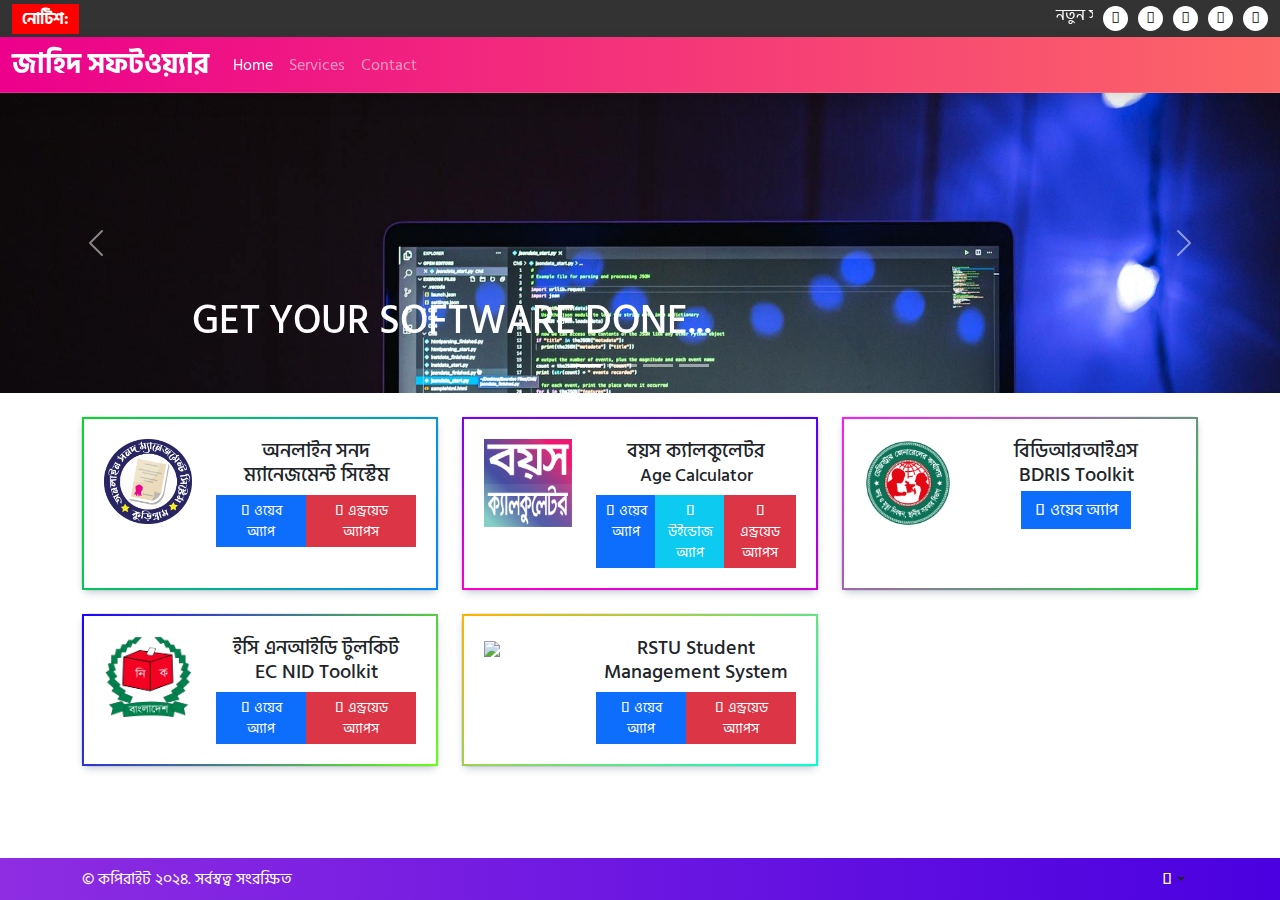
==== index.html @ d502d3f1 "Update index.html" ====
<!DOCTYPE html>
<html lang="en">
<head>
    <meta charset="UTF-8">
    <meta name="viewport" content="width=device-width, initial-scale=1.0">
    <title>জাহিদ সফটওয়্যার</title>
    <link rel="icon" href="assets/js-logo.jpg">
    <link href="https://cdn.jsdelivr.net/npm/bootstrap@5.3.3/dist/css/bootstrap.min.css" rel="stylesheet">
    <link rel="stylesheet" href="https://cdnjs.cloudflare.com/ajax/libs/font-awesome/6.6.0/css/all.min.css"/>
    <link href="https://fonts.googleapis.com/css2?family=Hind+Siliguri:wght@300;400;500;600;700&display=swap" rel="stylesheet">
    <link href="https://fonts.maateen.me/solaiman-lipi/font.css" rel="stylesheet">
    <style>
        body, *{font-family: 'SolaimanLipi', 'Hind Siliguri', Arial, sans-serif !important;}
        body {
            background-color: #ffffff;
            color: #000000;
            transition: background-color 0.3s ease, color 0.3s ease;
        }
        .bn-f1{font-family:Hind Siliguri;}
        .bd-navbar {
            box-shadow: 0 0.5rem 1rem rgba(0, 0, 0, 0.15), inset 0 -1px 0 rgba(255, 255, 255, 0.15);
        }
        
        .card {
            border: 8px solid;
            transition: transform 0.3s ease, box-shadow 0.3s ease;
            padding: 20px;
            display: flex;
            flex-direction: column;
            justify-content: space-between;
            height: 100%;
        }
        .card:hover {
            transform: translateY(-10px);
            background-image: linear-gradient(110deg, #92fe9d 0%, #00c9ff 100%);
            color:#fff;
        }
        :root {
            --card-box-shadow-light: rgba(9, 30, 66, 0.25) 0px 4px 8px -2px, rgba(9, 30, 66, 0.08) 0px 0px 0px 1px;
            --card-box-shadow-dark: rgba(255, 255, 255, 0.767) 0px 3px 6px, rgba(0, 0, 0, 0.23) 0px 3px 6px;
        }
        .card {
            border: 2px solid;
            transition: transform 0.3s ease, box-shadow 0.3s ease;
            padding: 20px;
            box-shadow: var(--card-box-shadow-light);
        }
        .card-1 { border-image: linear-gradient(120deg, #09d729, #0087ff) 1; }
        .card-2 { border-image: linear-gradient(190deg, #4e00ff, #ff00cb) 1; }
        .card-3 { border-image: linear-gradient(320deg, #0be12c, #ff1bfb) 1; }
        .card-4 { border-image: linear-gradient(120deg, #2000ff, #69ff15) 1; }
        .card-5 { border-image: linear-gradient(145deg, #ffb300, #05FFD0) 1; }
        .card-6 { border-image: linear-gradient(195deg, #00ffdb, #b0f) 1; }

        [data-bs-theme="dark"] .card {
            box-shadow: var(--card-box-shadow-dark);
        }

        [data-bs-theme="light"] .card {
            box-shadow: var(--card-box-shadow-light);
        }
        
        [data-bs-theme="light"] body {
            background-color: #ffffff;
            color: #000000;
        }
        [data-bs-theme="dark"] body {
            background-color: #121212;
            color: #ffffff;
        }

        [data-bs-theme="dark"] .navbar-light {
            background-color: #333;
        }

        [data-bs-theme="dark"] .card {
            background-color: #222;
            border-color: #444;
            color: #fff;
        }
        .navbar-toggler,.btn-close, .btn {border-radius: 0;}
        .bg-nav{background: linear-gradient(to right, #ec008c, #fc6767);}
        footer.footer {position: fixed;bottom: 0;width: 100%; background: linear-gradient(to right, #8e2de2, #4a00e0);}
        .footer-content { display: flex; justify-content: space-between; align-items: center; }
        .footer-content .theme-toggle { margin-left: auto; }
        @media screen and (max-width: 767px) {
            .offcanvas-body .nav-link {
                color: #fff !important; 
                background-image: linear-gradient(to top, #007adf 0%, #00ecbc 100%);
                margin: 5px 0;
                padding: 15px;
                transition: background-color 0.3s ease, color 0.3s ease;
                font-size: 18px;
                font-weight: 900;
            }
            .offcanvas-body .nav-link:hover {
                background-image: linear-gradient(to top, #A445B2 0%, #D41872 52%, #FF0066 100%);
                color: #fff;
            }
            .offcanvas.offcanvas-top{height: auto;}
            footer.footer {position: static;}
        }
        .card-body1{padding: 0px;}
        
        @media (max-width: 767.98px) {
            .card {
                text-align: center; 
            }
            .card .img-fluid {
                max-width: 100px;
            }

        }
        .carousel-item {
        height: 300px;
        }
        body::-webkit-scrollbar {
            width: 12px; 
        }

        body::-webkit-scrollbar-thumb {
            background: linear-gradient(145deg, #ff00cb, #0087ff); 
            border: 2px solid #fff; 
        }

        body::-webkit-scrollbar-track {
            background: #f1f1f1;
        }

        body::-webkit-scrollbar-thumb:hover {
            background: linear-gradient(145deg, #ff0099, #0055ff);
        }
        .topbar {
            background-color: #333;
            color: #fff;
            padding: 3px 0;
        }
        .topbar .breaking-news {
            flex-grow: 1;
            display: flex;
            align-items: center;
        }
        .breaking-news .breaking-title {
            background-color: #ff0000;
            color: #fff;
            padding: 3px 10px;
            white-space: nowrap;
        }
        .breaking-news .news-scroll {
            flex-grow: 1;
            overflow: hidden;
        }
        .news-scroll marquee {
            color: #fff;
        }
        .topbar .social-icons {
            list-style: none;
            padding: 0;
            margin: 0;
        }
        .topbar .social-icons li {
            display: inline-block;
            margin-left: 10px;
        }
        .topbar .social-icons li a {
            display: inline-block;
            width: 25px;
            height: 25px;
            line-height: 25px;
            border-radius: 50%;
            background-color: #fff;
            color: #333;
            text-align: center;
            font-size: 15px;
            transition: background-color 0.3s ease, color 0.3s ease;
        }
        .topbar .social-icons li a:hover {
            background-color: #007adf;
            color: #fff;
        }

        @media (max-width: 767.98px) {
            .topbar .social-icons li {
                margin-right: 2px;
            }
        }
    </style>
</head>
<body>

    <!-- Topbar -->
    <div class="topbar">
        <div class="container-fluid d-flex justify-content-between align-items-center">
            <div class="breaking-news ">
                <strong class="breaking-title">নোটিশ:</strong>
                <div class="news-scroll">
                    <marquee behavior="scroll" direction="left" scrollamount="6">
                        নতুন সফটওয়্যার রিলিজ করা হয়েছে। বিস্তারিত জানার জন্য ক্লিক করুন!
                    </marquee>
                </div>
            </div>

            <ul class="social-icons d-flex align-items-center mb-0">
                <li><a href="https://facebook.com" target="_blank"><i class="fab fa-facebook-f"></i></a></li>
                <li><a href="https://twitter.com" target="_blank"><i class="fab fa-twitter"></i></a></li>
                <li><a href="https://instagram.com" target="_blank"><i class="fab fa-instagram"></i></a></li>
                <li><a href="https://linkedin.com" target="_blank"><i class="fab fa-linkedin-in"></i></a></li>
                <li><a href="https://youtube.com" target="_blank"><i class="fab fa-youtube"></i></a></li>
            </ul>
        </div>
    </div>


    <!-- Navbar -->
    <nav class="navbar navbar-expand-lg navbar-light bg-nav bd-navbar sticky-top" data-bs-theme="dark">
        <div class="container-fluid d-flex justify-content-center align-items-center">
            <a class="navbar-brand fw-bold" href="#" style="font-size:1.75rem; line-height: 1;">জাহিদ সফটওয়্যার</a>

            <button class="navbar-toggler d-lg-none position-absolute" style="left: 10px;" type="button" data-bs-toggle="offcanvas" data-bs-target="#offcanvasNavbar" aria-controls="offcanvasNavbar">
                <span class="navbar-toggler-icon"></span>
            </button>

            <div class="collapse navbar-collapse d-lg-flex justify-content-center" id="navbarNav">
                <ul class="navbar-nav me-auto mb-2 mb-lg-0">
                    <li class="nav-item">
                        <a class="nav-link active" aria-current="page" href="#">Home</a>
                    </li>
                    <li class="nav-item">
                        <a class="nav-link" href="#">Services</a>
                    </li>
                    <li class="nav-item">
                        <a class="nav-link" href="#">Contact</a>
                    </li>
                </ul>
            </div>
        </div>
        <div class="offcanvas offcanvas-top d-lg-none" tabindex="-1" id="offcanvasNavbar" aria-labelledby="offcanvasNavbarLabel">
            <div class="offcanvas-header">
                <h5 class="offcanvas-title" id="offcanvasNavbarLabel">জাহিদ সফটওয়্যার</h5>
                <button type="button" class="btn-close" data-bs-dismiss="offcanvas" aria-label="Close"></button>
            </div>
            <div class="offcanvas-body">
                <ul class="navbar-nav justify-content-end flex-grow-1 pe-3">
                    <li class="nav-item">
                        <a class="nav-link active" aria-current="page" href="#">Home</a>
                    </li>
                    <li class="nav-item">
                        <a class="nav-link" href="#">Services</a></li>
                    <li class="nav-item">
                        <a class="nav-link" href="#">Contact</a>
                    </li>
                </ul>
            </div>
                <div class="offcanvas-footer">
                    <div class="d-md-none text-center">
                        <h5 style="background-color: #d50064;color: #fff; padding: 3px;"> &copy; কপিরাইট ২০২৪. সর্বস্বত্ব সংরক্ষিত</h5>
                    </div>
                </div>
        </div>
    </nav>

<div class="my-0">
    <div id="myCarousel" class="carousel slide mb-6" data-bs-ride="carousel">
        <div class="carousel-indicators">
          <button type="button" data-bs-target="#myCarousel" data-bs-slide-to="0" class="active" aria-current="true" aria-label="Slide 1"></button>
          <button type="button" data-bs-target="#myCarousel" data-bs-slide-to="1" aria-label="Slide 2"></button>
          <button type="button" data-bs-target="#myCarousel" data-bs-slide-to="2" aria-label="Slide 3"></button>
          <button type="button" data-bs-target="#myCarousel" data-bs-slide-to="3" aria-label="Slide 3"></button>
        </div>
        <div class="carousel-inner">
          <div class="carousel-item active">
           <img src="assets/slider-1.jpg" class="img-fluid" height="50%">
            <div class="container">
              <div class="carousel-caption text-start">
                <h1> GET YOUR SOFTWARE DONE...</h1>
              </div>
            </div>
          </div>
          <div class="carousel-item">
            <img src="assets/slider-2.jpg" class="img-fluid" width="100%" height="100%" aria-hidden="true">
             <div class="container">
               <div class="carousel-caption text-start">
                 <h1></h1>
               </div>
             </div>
           </div>
           <div class="carousel-item">
            <img src="assets/slider-3.jpg" class="img-fluid" width="100%" height="100%" aria-hidden="true">
             <div class="container">
               <div class="carousel-caption text-start">
                 <h1> </h1>
               </div>
             </div>
           </div>
           <div class="carousel-item">
            <img src="assets/slider-4.jpg" class="img-fluid" width="100%" height="100%" aria-hidden="true">
             <div class="container">
               <div class="carousel-caption text-start">
                 <h1> GET YOUR SOFTWARE DONE...</h1>
               </div>
             </div>
           </div>

        </div>
        <button class="carousel-control-prev" type="button" data-bs-target="#myCarousel" data-bs-slide="prev">
          <span class="carousel-control-prev-icon" aria-hidden="true"></span>
          <span class="visually-hidden">Previous</span>
        </button>
        <button class="carousel-control-next" type="button" data-bs-target="#myCarousel" data-bs-slide="next">
          <span class="carousel-control-next-icon" aria-hidden="true"></span>
          <span class="visually-hidden">Next</span>
        </button>
      </div>

</div>

    <!-- Card Section -->
    <div class="container my-4">
        <div class="row row-cols-1 row-cols-md-2 row-cols-lg-3 g-4">
            <div class="col">
                <div class="card card-1">
                     <div class="row">
                        <div class="col-md-4">
                          <img src="assets/osms-logo.png" class="img-fluid">
                        </div>
                        <div class="col-md-8">
                          <div class="card-body1 m-0 p-0">
                            <h5 class="card-title text-center">অনলাইন সনদ ম্যানেজমেন্ট সিস্টেম</h5>   
                                <div class="btn-group btn-group-sm">
                                    <a href="http://sonod.great-site.net/" class="btn btn-primary"><i class="fa-solid fa-eye"></i> ওয়েব অ্যাপ</a>
                                    <a href="download/osms.apk" class="btn btn-danger"><i class="fa-solid fa-download"></i> এন্ড্রয়েড অ্যাপস</a>
                                </div>
                            </div>
                        </div>
                      </div>
                </div>
            </div>
            <div class="col">
                <div class="card card-2">
                    <div class="row">
                        <div class="col-md-4">
                          <img src="age-calculator/assets/favicon.jpg" class="img-fluid">
                        </div>
                        <div class="col-md-8">
                          <div class="card-body1 mb-0 p-0">
                            <h5 class="card-title text-center">বয়স ক্যালকুলেটর <br><small>Age Calculator</small> </h5> 
                                <div class="btn-group btn-group-sm">
                                    <a href="age-calculator/" class="btn btn-primary"><i class="fa-solid fa-eye"></i> ওয়েব অ্যাপ</a>
                                    <a href="download/age-calculator.zip" class="btn btn-info text-white"><i class="fa-solid fa-download"></i> উইন্ডোজ অ্যাপ</a>
                                    <a href="age-calculator/age-calculator.apk" class="btn btn-danger"><i class="fa-solid fa-download"></i> এন্ড্রয়েড অ্যাপস</a>
                                    
                                 </div>
                            </div>
                        </div>
                      </div>
                </div>
            </div>
            <div class="col">
                <div class="card card-3">
                    <div class="row">
                        <div class="col-md-4">
                          <img src="assets/bdris-logo.png" class="img-fluid">
                        </div>
                        <div class="col-md-8">
                          <div class="card-body1 m-0 p-0">
                            <h5 class="card-title text-center">বিডিআরআইএস <br>BDRIS Toolkit<br>
                                <a href="bdris-toolkit/" class="btn btn-primary mt-1"><i class="fa-solid fa-eye"></i> ওয়েব অ্যাপ</a>
                            </h5>  
                           </div>
                        </div>
                      </div>
                </div>
            </div>
            <div class="col">
                <div class="card card-4">
                    <div class="row">
                        <div class="col-md-4">
                          <img src="assets/ec-logo.png" class="img-fluid">
                        </div>
                        <div class="col-md-8">
                          <div class="card-body1 m-0 p-0">
                            <h5 class="card-title text-center">ইসি এনআইডি টুলকিট<br>EC NID Toolkit</h5>   
                            <div class="btn-group btn-group-sm">
                                <a href="http://jahidcse.great-site.net/ecnid-toolkit/" class="btn btn-primary"><i class="fa-solid fa-eye"></i> ওয়েব অ্যাপ</a>
                                <button class="btn btn-danger" onclick="downloadApp()"><i class="fa-solid fa-download"></i> এন্ড্রয়েড অ্যাপস</button>
                              </div>
                            </div>
                        </div>
                      </div>
                </div>
            </div>
            <div class="col">
                <div class="card card-5">
                    <div class="row">
                        <div class="col-md-4">
                          <img src="https://www.rstu.edu.bd/wp-content/uploads/2021/07/RSTU-Logo-150x150.jpg" class="img-fluid">
                        </div>
                        <div class="col-md-8">
                          <div class="card-body1 m-0 p-0">
                            <h5 class="card-title text-center">RSTU Student Management System</h5>   
                            <div class="btn-group btn-group-sm">
                                <a href="http://jahidcse.great-site.net/rstu/" class="btn btn-primary"><i class="fa-solid fa-eye"></i> ওয়েব অ্যাপ</a>
                                <a href="download/jahidcse.apk" class="btn btn-danger"><i class="fa-solid fa-download"></i> এন্ড্রয়েড অ্যাপস</a>
                              </div>
                            </div>
                        </div>
                      </div>
                </div>
            </div>
    
        </div>
    </div>


    <footer class="footer mt-auto py-1">
        <div class="container">
            <div class="footer-content d-flex justify-content-between align-items-center">
                <span class="text-white">&copy; কপিরাইট ২০২৪. সর্বস্বত্ব সংরক্ষিত</span>
                <div class="theme-toggle">
                    <div class="dropdown">
                        <button class="btn btn-bd-primary py-2 dropdown-toggle d-flex align-items-center" type="button" data-bs-toggle="dropdown" >
                            <i class="fas fa-sun theme-icon-active text-white"></i>
                        </button>
                        <ul class="dropdown-menu dropdown-menu-end shadow">
                            <li><button type="button" class="dropdown-item d-flex align-items-center active" data-bs-theme-value="light"><i class="fas fa-sun me-2"></i> Light</button></li>
                            <li><button type="button" class="dropdown-item d-flex align-items-center" data-bs-theme-value="dark"><i class="fas fa-moon me-2"></i> Dark</button></li>
                            <li><button type="button" class="dropdown-item d-flex align-items-center" data-bs-theme-value="auto"><i class="fas fa-adjust me-2"></i> Auto</button></li>
                        </ul>
                    </div>
                </div>
            </div>
        </div>
    </footer>
    <script>
        function downloadApp() {
            const encodedCode = "MzA5MjIz"; 
            const code = prompt("নিরাপত্তার স্বার্থে সিকিউরিটি কোড ব্যবহার করা হয়েছে.....");
            if (btoa(code) === encodedCode) {
                window.location.href = 'download/ecnid-toolkit.apk';
            } else {
                alert("সিকিউরিটি কোড সঠিক নয় ? আবার চেষ্টা করুণ.....");
            }
        }
    </script>
    <script src="https://cdn.jsdelivr.net/npm/bootstrap@5.3.3/dist/js/bootstrap.bundle.min.js"></script>
    <script>
        const setTheme = (theme) => {
            document.documentElement.setAttribute('data-bs-theme', theme);
            localStorage.setItem('theme', theme);
    
            document.querySelectorAll('.dropdown-item').forEach((item) => {
                item.classList.remove('active');
            });
            document.querySelector(`[data-bs-theme-value="${theme}"]`).classList.add('active');
    
            const themeIcon = document.querySelector('.theme-icon-active');
            if (theme === 'dark') {
                themeIcon.classList.replace('fa-sun', 'fa-moon');
            } else {
                themeIcon.classList.replace('fa-moon', 'fa-sun');
            }
        };
    
        const savedTheme = localStorage.getItem('theme') || 'light';
        setTheme(savedTheme);
    
        document.querySelectorAll('.dropdown-item').forEach((item) => {
            item.addEventListener('click', (event) => {
                setTheme(event.currentTarget.getAttribute('data-bs-theme-value'));
            });
        });
    </script>
    
</body>
</html>
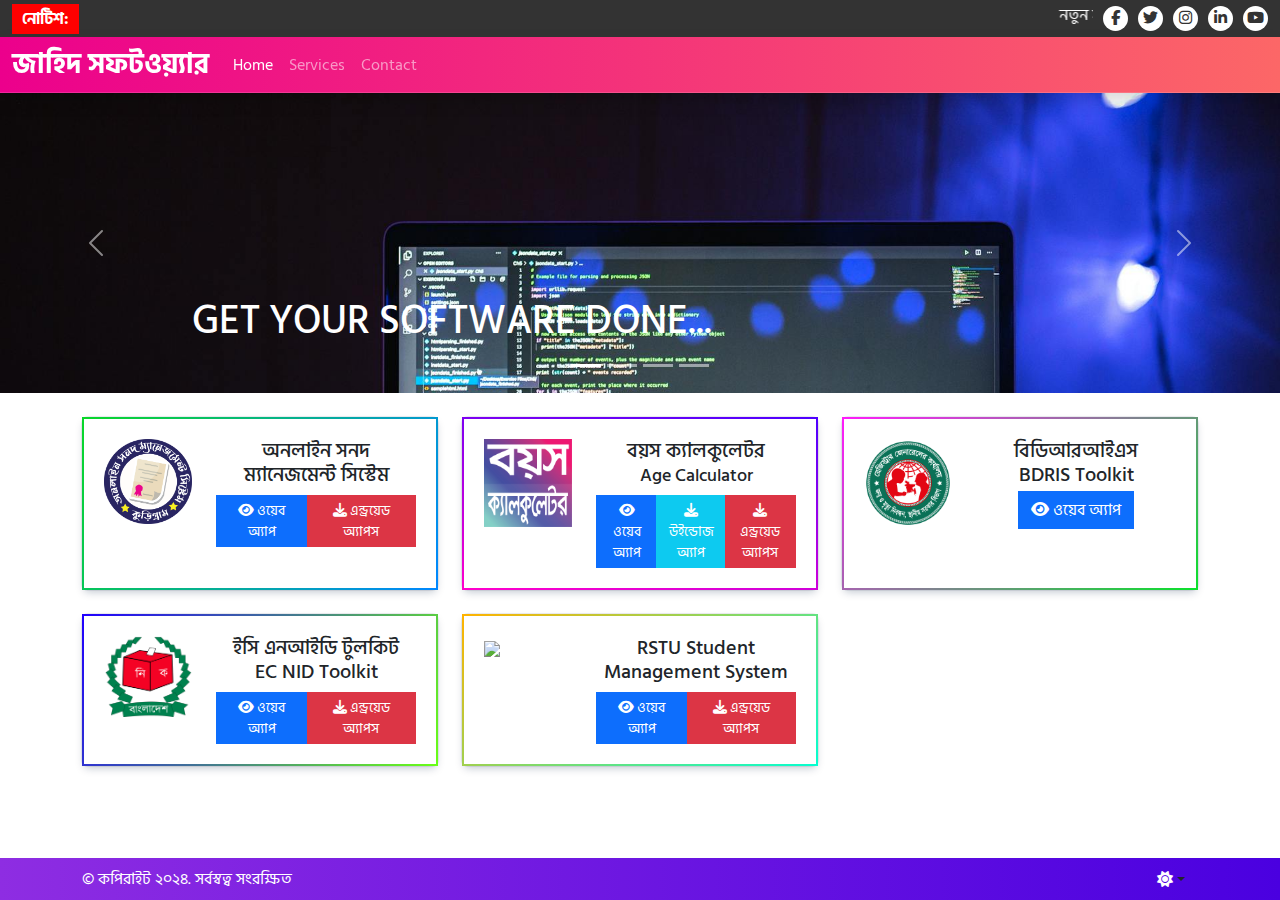
==== commit 5f5166b5: "Update index.html" ====
--- a/index.html
+++ b/index.html
@@ -10,7 +10,7 @@
     <link href="https://fonts.googleapis.com/css2?family=Hind+Siliguri:wght@300;400;500;600;700&display=swap" rel="stylesheet">
     <link href="https://fonts.maateen.me/solaiman-lipi/font.css" rel="stylesheet">
     <style>
-        body, *{font-family: 'SolaimanLipi', 'Hind Siliguri', Arial, sans-serif !important;}
+        body{font-family: 'SolaimanLipi', 'Hind Siliguri', Arial, sans-serif !important;}
         body {
             background-color: #ffffff;
             color: #000000;
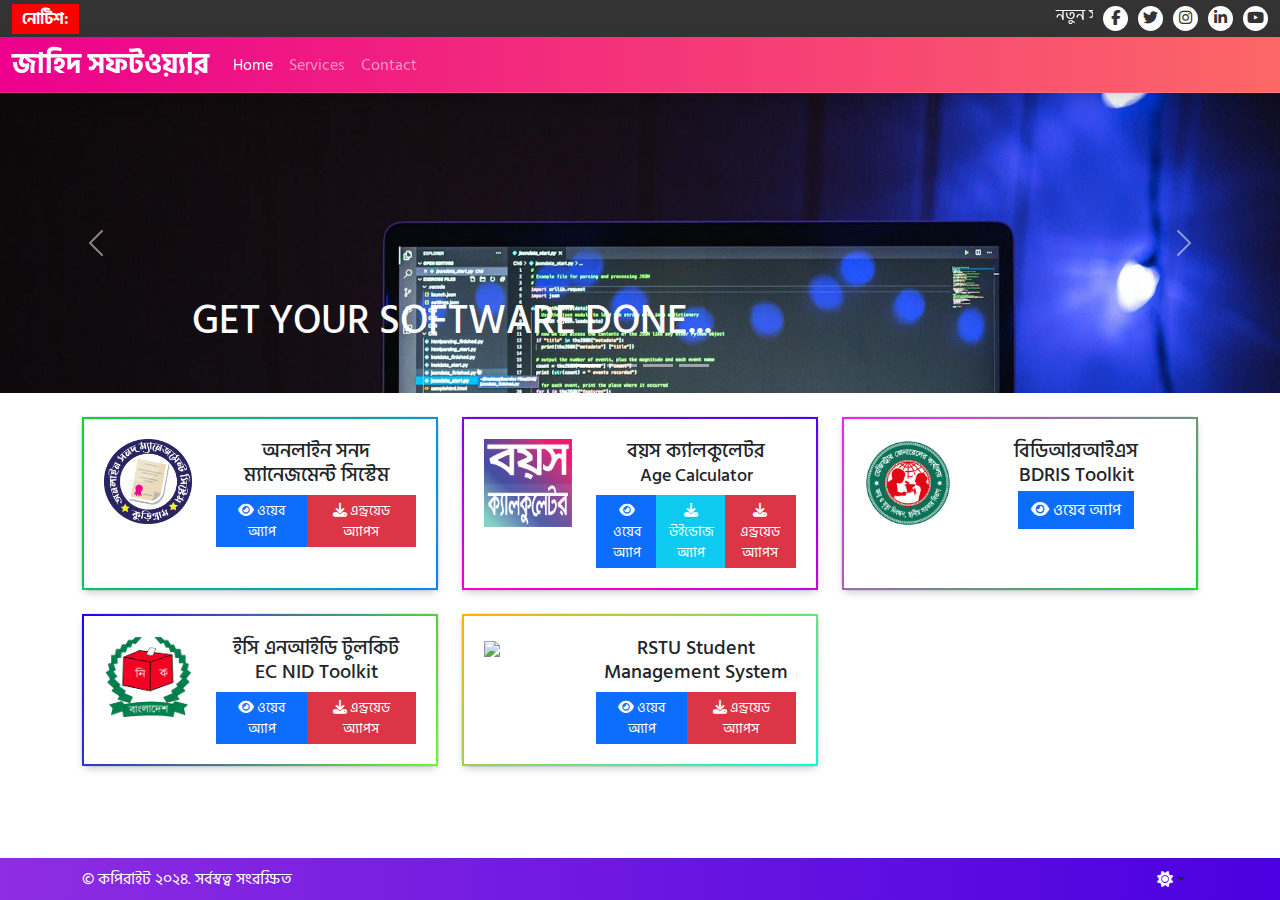
==== commit adf100cc: "Update index.html" ====
--- a/index.html
+++ b/index.html
@@ -189,7 +189,7 @@
 <body>
 
     <!-- Topbar -->
-    <div class="topbar">
+    <div class="topbar sticky-top">
         <div class="container-fluid d-flex justify-content-between align-items-center">
             <div class="breaking-news ">
                 <strong class="breaking-title">নোটিশ:</strong>
@@ -214,7 +214,7 @@
     <!-- Navbar -->
     <nav class="navbar navbar-expand-lg navbar-light bg-nav bd-navbar sticky-top" data-bs-theme="dark">
         <div class="container-fluid d-flex justify-content-center align-items-center">
-            <a class="navbar-brand fw-bold" href="#" style="font-size:1.75rem; line-height: 1;">জাহিদ সফটওয়্যার</a>
+            <a class="navbar-brand fw-bold bn-f1" href="#" style="font-size:1.75rem; line-height: 1;">জাহিদ সফটওয়্যার</a>
 
             <button class="navbar-toggler d-lg-none position-absolute" style="left: 10px;" type="button" data-bs-toggle="offcanvas" data-bs-target="#offcanvasNavbar" aria-controls="offcanvasNavbar">
                 <span class="navbar-toggler-icon"></span>
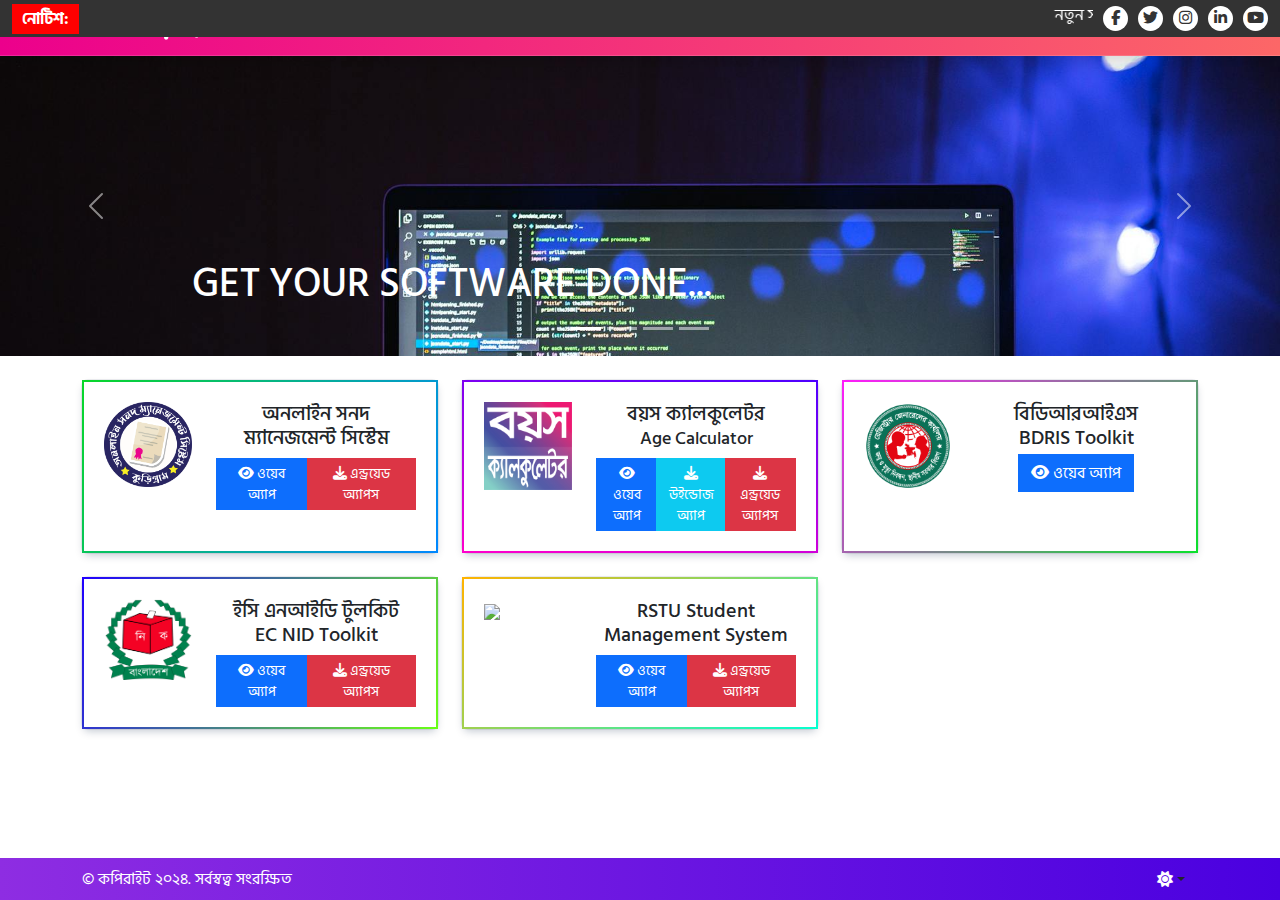
==== commit b1238328: "Update index.html" ====
--- a/index.html
+++ b/index.html
@@ -189,7 +189,7 @@
 <body>
 
     <!-- Topbar -->
-    <div class="topbar sticky-top">
+    <div class="topbar fixed-top">
         <div class="container-fluid d-flex justify-content-between align-items-center">
             <div class="breaking-news ">
                 <strong class="breaking-title">নোটিশ:</strong>
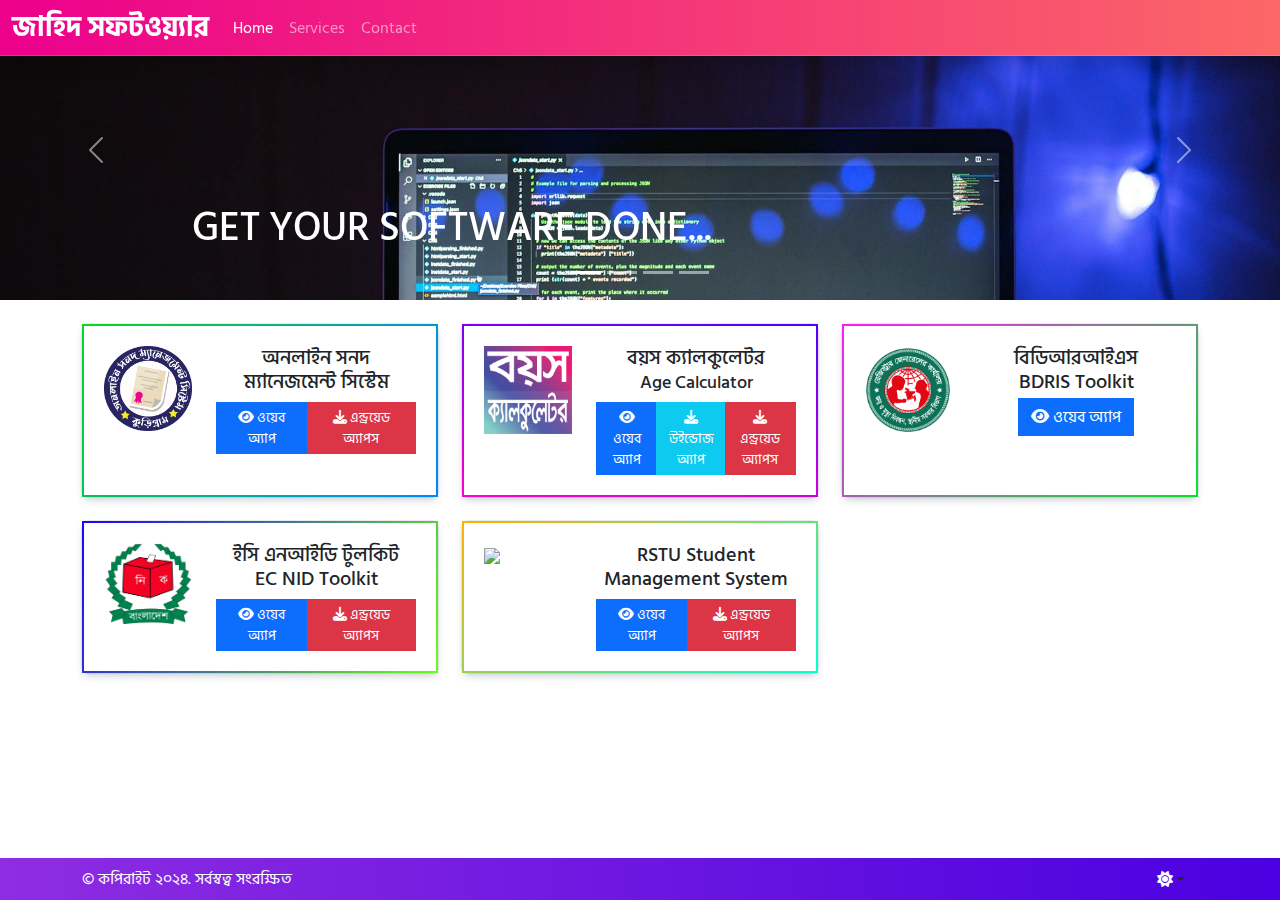
==== commit 35495eeb: "Update index.html" ====
--- a/index.html
+++ b/index.html
@@ -212,7 +212,7 @@
 
 
     <!-- Navbar -->
-    <nav class="navbar navbar-expand-lg navbar-light bg-nav bd-navbar sticky-top" data-bs-theme="dark">
+    <nav class="navbar navbar-expand-lg navbar-light bg-nav bd-navbar fixed-top" data-bs-theme="dark">
         <div class="container-fluid d-flex justify-content-center align-items-center">
             <a class="navbar-brand fw-bold bn-f1" href="#" style="font-size:1.75rem; line-height: 1;">জাহিদ সফটওয়্যার</a>
 
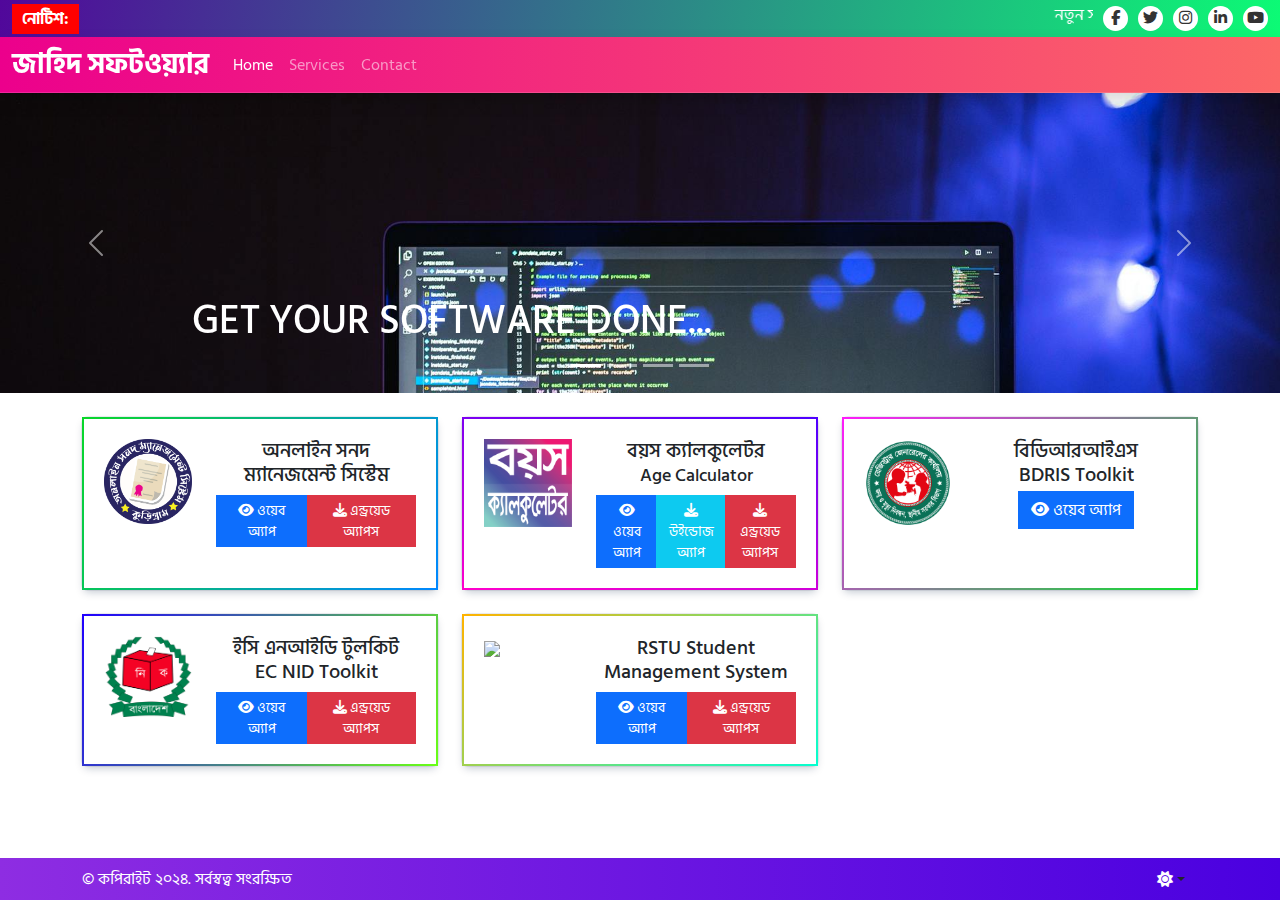
==== commit 1d4796e8: "update" ====
--- a/index.html
+++ b/index.html
@@ -20,7 +20,6 @@
         .bd-navbar {
             box-shadow: 0 0.5rem 1rem rgba(0, 0, 0, 0.15), inset 0 -1px 0 rgba(255, 255, 255, 0.15);
         }
-        
         .card {
             border: 8px solid;
             transition: transform 0.3s ease, box-shadow 0.3s ease;
@@ -131,7 +130,7 @@
             background: linear-gradient(145deg, #ff0099, #0055ff);
         }
         .topbar {
-            background-color: #333;
+            background: linear-gradient(100deg, #51079b, #0cfb75);
             color: #fff;
             padding: 3px 0;
         }
@@ -175,7 +174,7 @@
             transition: background-color 0.3s ease, color 0.3s ease;
         }
         .topbar .social-icons li a:hover {
-            background-color: #007adf;
+            background-color: red;
             color: #fff;
         }
 
@@ -188,8 +187,9 @@
 </head>
 <body>
 
+<div class="sticky-top">
     <!-- Topbar -->
-    <div class="topbar fixed-top">
+    <div class="topbar">
         <div class="container-fluid d-flex justify-content-between align-items-center">
             <div class="breaking-news ">
                 <strong class="breaking-title">নোটিশ:</strong>
@@ -201,10 +201,10 @@
             </div>
 
             <ul class="social-icons d-flex align-items-center mb-0">
-                <li><a href="https://facebook.com" target="_blank"><i class="fab fa-facebook-f"></i></a></li>
-                <li><a href="https://twitter.com" target="_blank"><i class="fab fa-twitter"></i></a></li>
-                <li><a href="https://instagram.com" target="_blank"><i class="fab fa-instagram"></i></a></li>
-                <li><a href="https://linkedin.com" target="_blank"><i class="fab fa-linkedin-in"></i></a></li>
+                <li><a href="http://www.facebook.com/jahid.cse.kgm" target="_blank"><i class="fab fa-facebook-f"></i></a></li>
+                <li><a href="https://twitter.com/JahidCSE2" target="_blank"><i class="fab fa-twitter"></i></a></li>
+                <li><a href="https://www.instagram.com/jahidcsekgm/" target="_blank"><i class="fab fa-instagram"></i></a></li>
+                <li><a href="https://linkedin.com/in/jahidcse96" target="_blank"><i class="fab fa-linkedin-in"></i></a></li>
                 <li><a href="https://youtube.com" target="_blank"><i class="fab fa-youtube"></i></a></li>
             </ul>
         </div>
@@ -212,7 +212,7 @@
 
 
     <!-- Navbar -->
-    <nav class="navbar navbar-expand-lg navbar-light bg-nav bd-navbar fixed-top" data-bs-theme="dark">
+    <nav class="navbar navbar-expand-lg navbar-light bg-nav bd-navbar" data-bs-theme="dark">
         <div class="container-fluid d-flex justify-content-center align-items-center">
             <a class="navbar-brand fw-bold bn-f1" href="#" style="font-size:1.75rem; line-height: 1;">জাহিদ সফটওয়্যার</a>
 
@@ -258,6 +258,8 @@
                 </div>
         </div>
     </nav>
+
+</div>
 
 <div class="my-0">
     <div id="myCarousel" class="carousel slide mb-6" data-bs-ride="carousel">
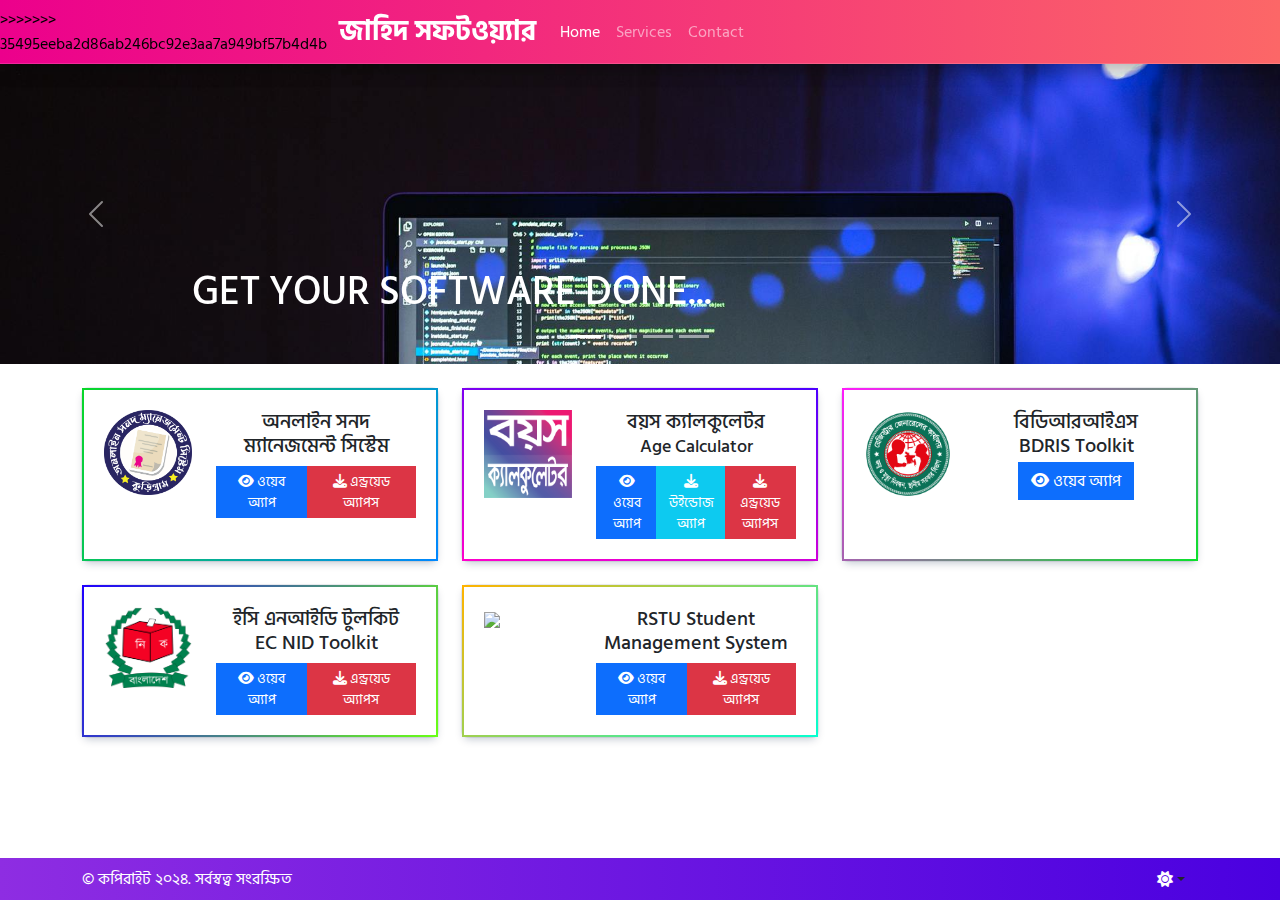
==== commit da69c3bc: "update" ====
--- a/index.html
+++ b/index.html
@@ -189,7 +189,7 @@
 
 <div class="sticky-top">
     <!-- Topbar -->
-    <div class="topbar">
+    <div class="topbar fixed-top">
         <div class="container-fluid d-flex justify-content-between align-items-center">
             <div class="breaking-news ">
                 <strong class="breaking-title">নোটিশ:</strong>
@@ -212,7 +212,11 @@
 
 
     <!-- Navbar -->
+<<<<<<< HEAD
     <nav class="navbar navbar-expand-lg navbar-light bg-nav bd-navbar" data-bs-theme="dark">
+=======
+    <nav class="navbar navbar-expand-lg navbar-light bg-nav bd-navbar fixed-top" data-bs-theme="dark">
+>>>>>>> 35495eeba2d86ab246bc92e3aa7a949bf57b4d4b
         <div class="container-fluid d-flex justify-content-center align-items-center">
             <a class="navbar-brand fw-bold bn-f1" href="#" style="font-size:1.75rem; line-height: 1;">জাহিদ সফটওয়্যার</a>
 
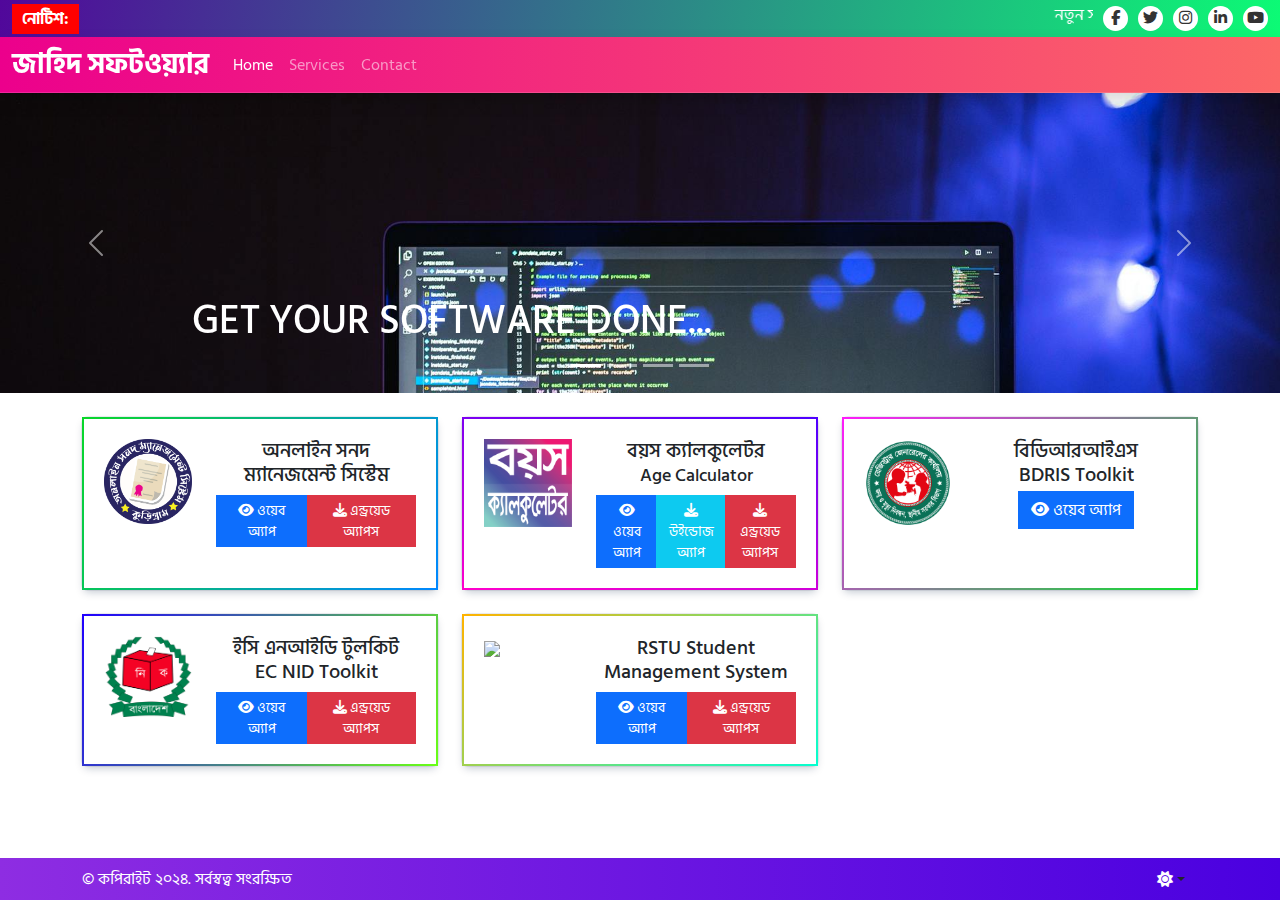
==== commit 6ee057c9: "update" ====
--- a/index.html
+++ b/index.html
@@ -189,7 +189,7 @@
 
 <div class="sticky-top">
     <!-- Topbar -->
-    <div class="topbar fixed-top">
+    <div class="topbar">
         <div class="container-fluid d-flex justify-content-between align-items-center">
             <div class="breaking-news ">
                 <strong class="breaking-title">নোটিশ:</strong>
@@ -212,11 +212,7 @@
 
 
     <!-- Navbar -->
-<<<<<<< HEAD
     <nav class="navbar navbar-expand-lg navbar-light bg-nav bd-navbar" data-bs-theme="dark">
-=======
-    <nav class="navbar navbar-expand-lg navbar-light bg-nav bd-navbar fixed-top" data-bs-theme="dark">
->>>>>>> 35495eeba2d86ab246bc92e3aa7a949bf57b4d4b
         <div class="container-fluid d-flex justify-content-center align-items-center">
             <a class="navbar-brand fw-bold bn-f1" href="#" style="font-size:1.75rem; line-height: 1;">জাহিদ সফটওয়্যার</a>
 
